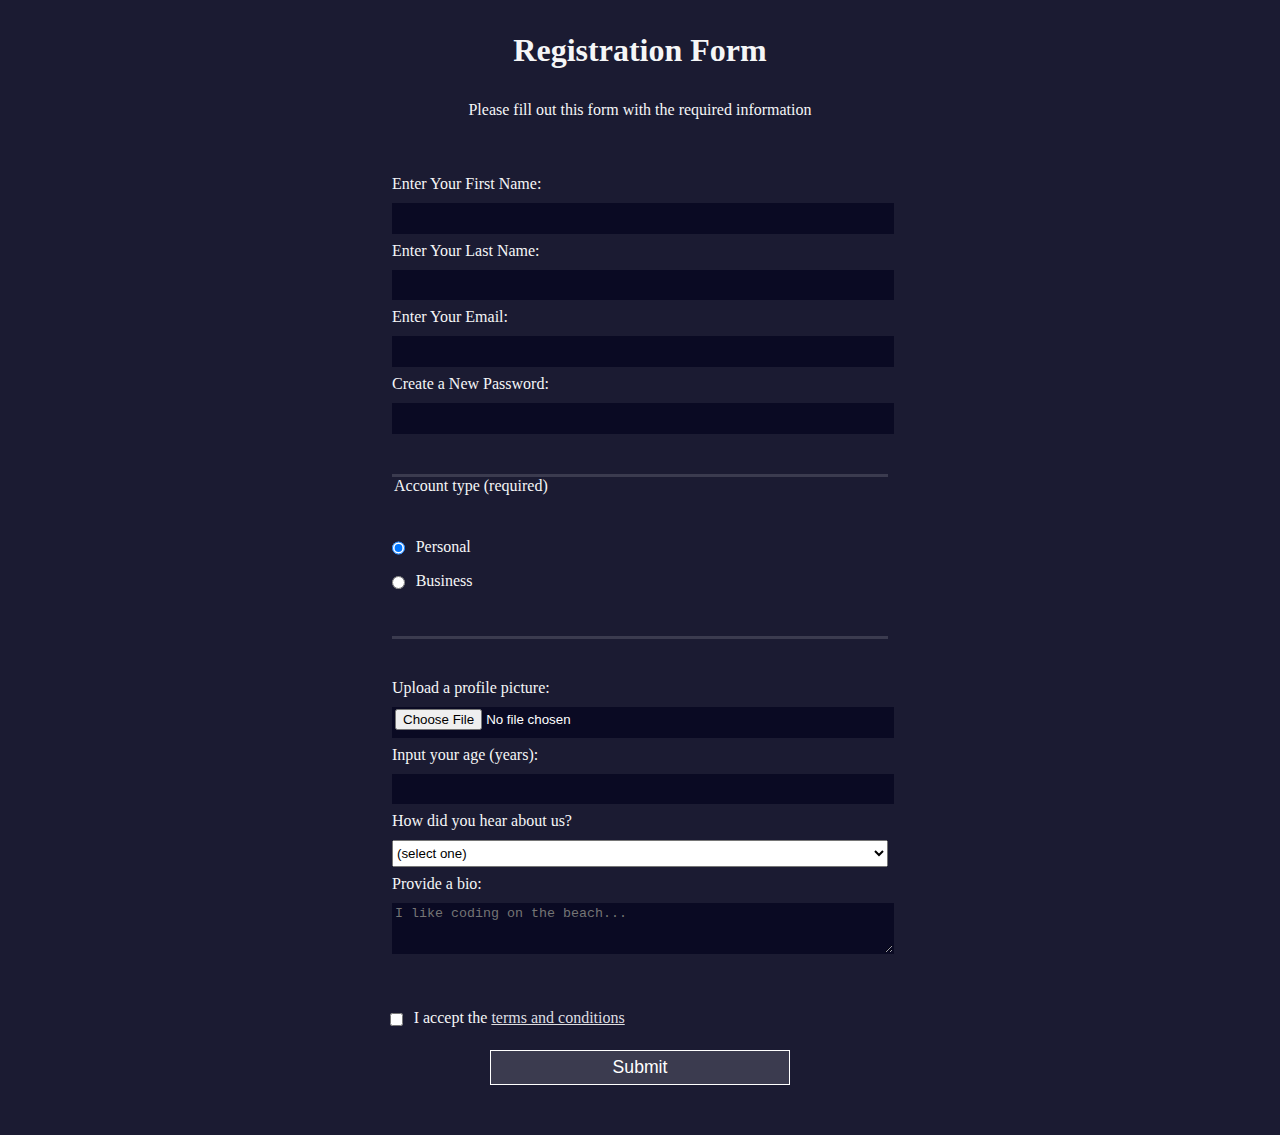
==== index.html @ 97b6e9b7 "Add files via upload" ====
<!DOCTYPE html>
<html lang="en">
  <head>
    <meta charset="UTF-8">
    <title>Registration Form</title>
    <link rel="stylesheet" href="styles.css" />
  </head>
	
  <body>
    <h1>Registration Form</h1>
    <p>Please fill out this form with the required information</p>
	  
    <form method="post" action="https://register-demo.freecodecamp.org">
      <fieldset>
        <label for="first-name">Enter Your First Name: <input id="first-name" name="first-name" type="text" required /></label>
        <label for="last-name">Enter Your Last Name: <input id="last-name" name="last-name" type="text" required /></label>
        <label for="email">Enter Your Email: <input id="email" name="email" type="email" required /></label>
        <label for="new-password">Create a New Password: <input id="new-password" name="new-password" type="password" pattern="[a-z0-5]{8,}" required /></label>
      </fieldset>
		
      <fieldset>
        <legend>Account type (required)</legend>
        <label for="personal-account"><input id="personal-account" type="radio" name="account-type" class="inline" checked /> Personal</label>
        <label for="business-account"><input id="business-account" type="radio" name="account-type" class="inline" /> Business</label>
      </fieldset>
		
      <fieldset>
        <label for="profile-picture">Upload a profile picture: <input id="profile-picture" type="file" name="file" /></label>
        <label for="age">Input your age (years): <input id="age" type="number" name="age" min="13" max="120" /></label>
        <label for="referrer">How did you hear about us?
          <select id="referrer" name="referrer">
            <option value="">(select one)</option>
            <option value="1">A Friend told me</option>
            <option value="2">YouTube</option>
            <option value="3">Found it on a forum</option>
            <option value="4">Other</option>
          </select>
        </label>
        <label for="bio">Provide a bio:
          <textarea id="bio" name="bio" rows="3" cols="30" placeholder="I like coding on the beach..."></textarea>
        </label>
      </fieldset>
		
      <label for="terms-and-conditions">
        <input class="inline" id="terms-and-conditions" type="checkbox" required name="terms-and-conditions" /> I accept the <a href="https://www.freecodecamp.org/news/terms-of-service/">terms and conditions</a>
      </label>
		
      <input type="submit" value="Submit" />
    </form>
  </body>
</html>
---- styles.css ----
body {
  width: 100%;
  height: 100vh;
  margin: 0;
  background-color: #1b1b32;
  color: #f5f6f7;
  font-family: Tahoma;
  font-size: 16px;
}

h1, p {
  margin: 1em auto;
  text-align: center;
}

form {
  width: 60vw;
  max-width: 500px;
  min-width: 300px;
  margin: 0 auto;
  padding-bottom: 2em;
}

fieldset {
  border: none;
  padding: 2rem 0;
  border-bottom: 3px solid #3b3b4f;
}

fieldset:last-of-type {
  border-bottom: none;
}

label {
  display: block;
  margin: 0.5rem 0;
}

input,
textarea,
select {
  margin: 10px 0 0 0;
  width: 100%;
  min-height: 2em;
}

input, textarea {
  background-color: #0a0a23;
  border: 1px solid #0a0a23;
  color: #ffffff;
}

.inline {
  width: unset;
  margin: 0 0.5em 0 0;
  vertical-align: middle;
}

input[type="submit"] {
  display: block;
  width: 60%;
  margin: 1em auto;
  height: 2em;
  font-size: 1.1rem;
  background-color: #3b3b4f;
  border-color: white;
  min-width: 300px;
}

input[type="file"] {
  padding: 1px 2px;
}

.inline{
  display: inline; 
}
a{
  color:#dfdfe2;
}
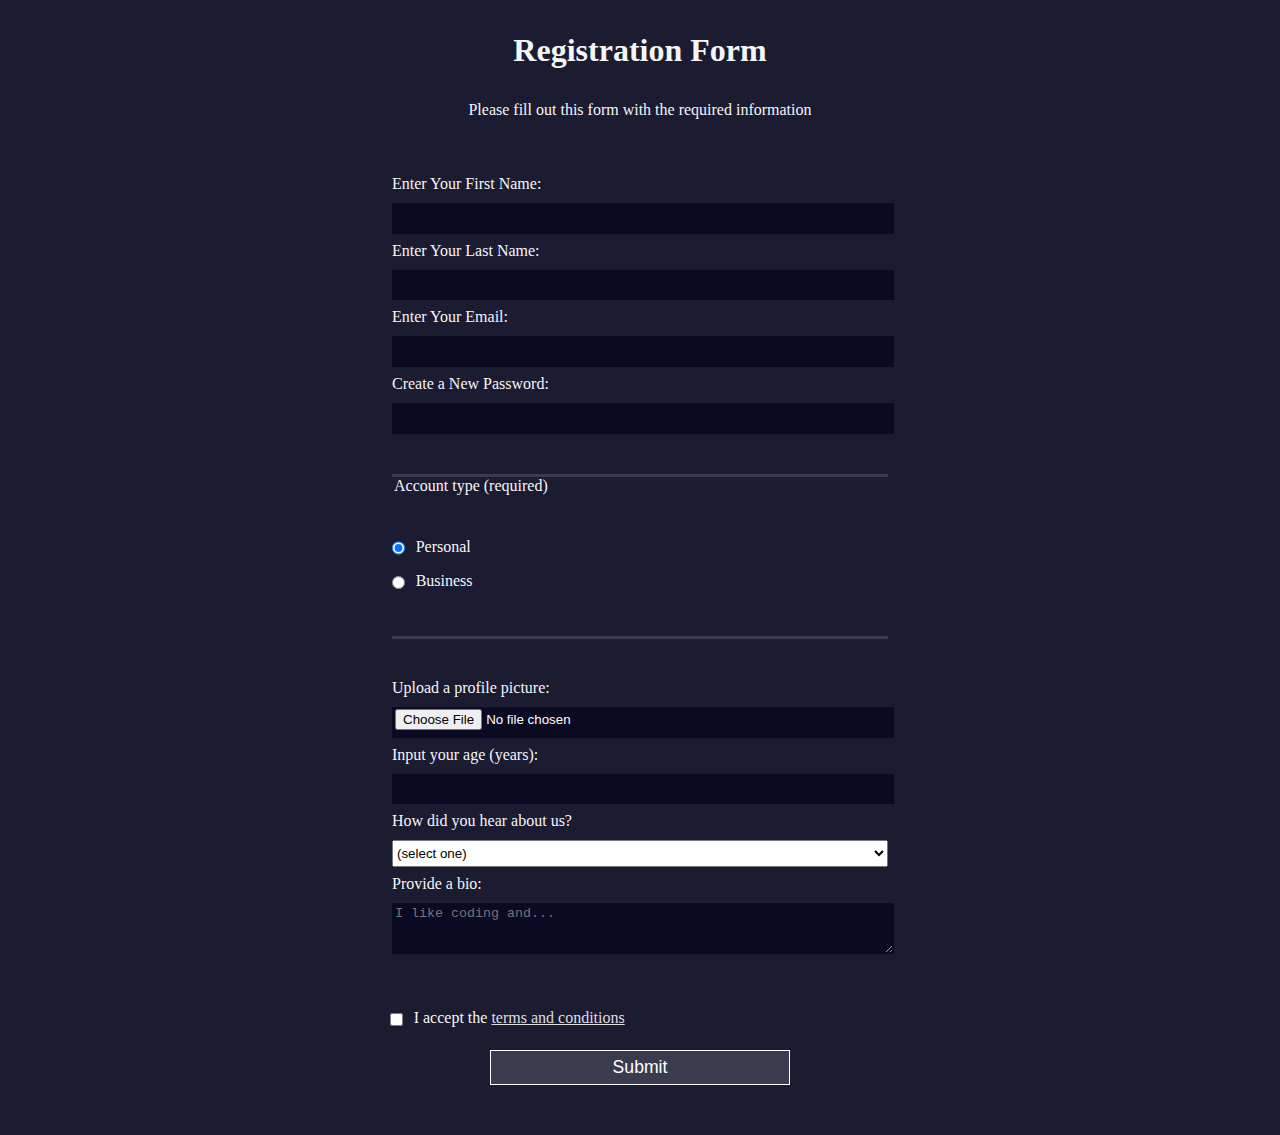
==== commit a9ff130b: "Update index.html" ====
--- a/index.html
+++ b/index.html
@@ -37,15 +37,15 @@
           </select>
         </label>
         <label for="bio">Provide a bio:
-          <textarea id="bio" name="bio" rows="3" cols="30" placeholder="I like coding on the beach..."></textarea>
+          <textarea id="bio" name="bio" rows="3" cols="30" placeholder="I like coding and..."></textarea>
         </label>
       </fieldset>
 		
       <label for="terms-and-conditions">
-        <input class="inline" id="terms-and-conditions" type="checkbox" required name="terms-and-conditions" /> I accept the <a href="https://www.freecodecamp.org/news/terms-of-service/">terms and conditions</a>
+        <input class="inline" id="terms-and-conditions" type="checkbox" required name="terms-and-conditions" /> I accept the <a href="">terms and conditions</a>
       </label>
 		
       <input type="submit" value="Submit" />
     </form>
   </body>
-</html>+</html>
